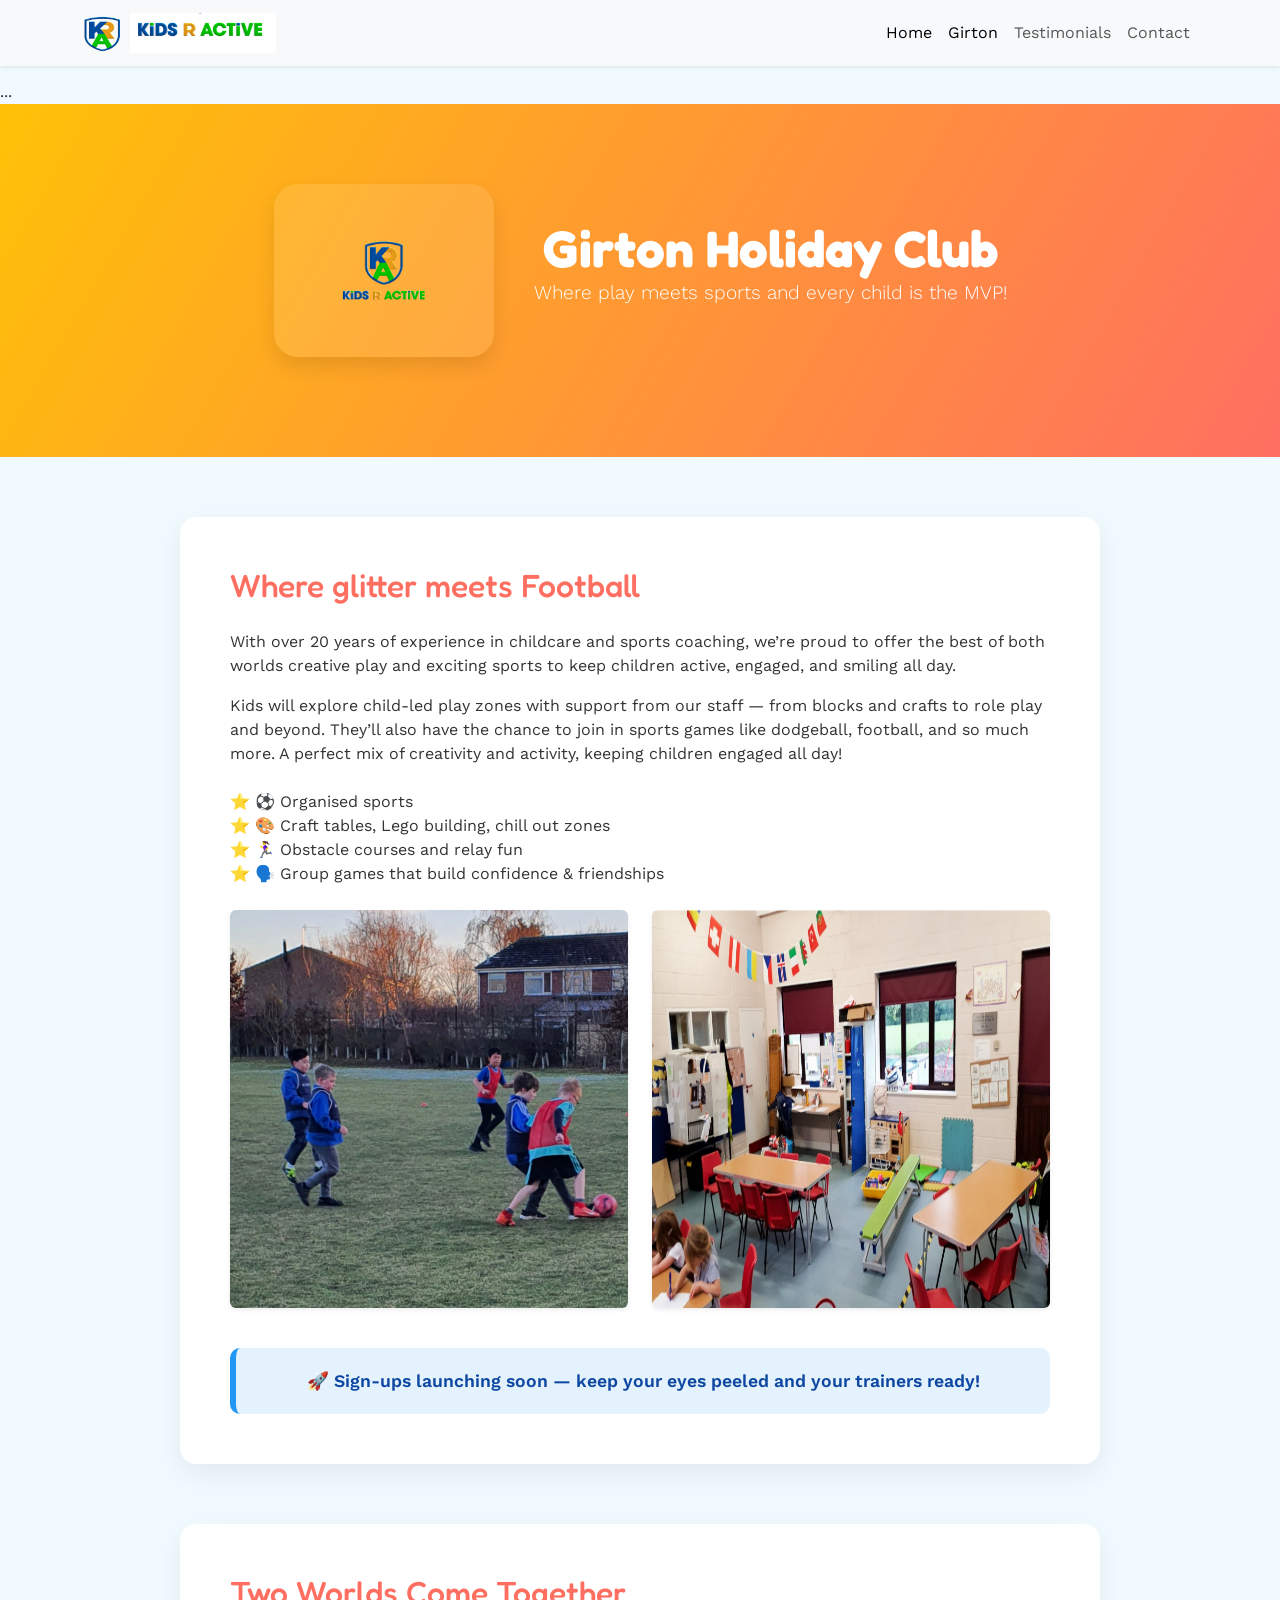
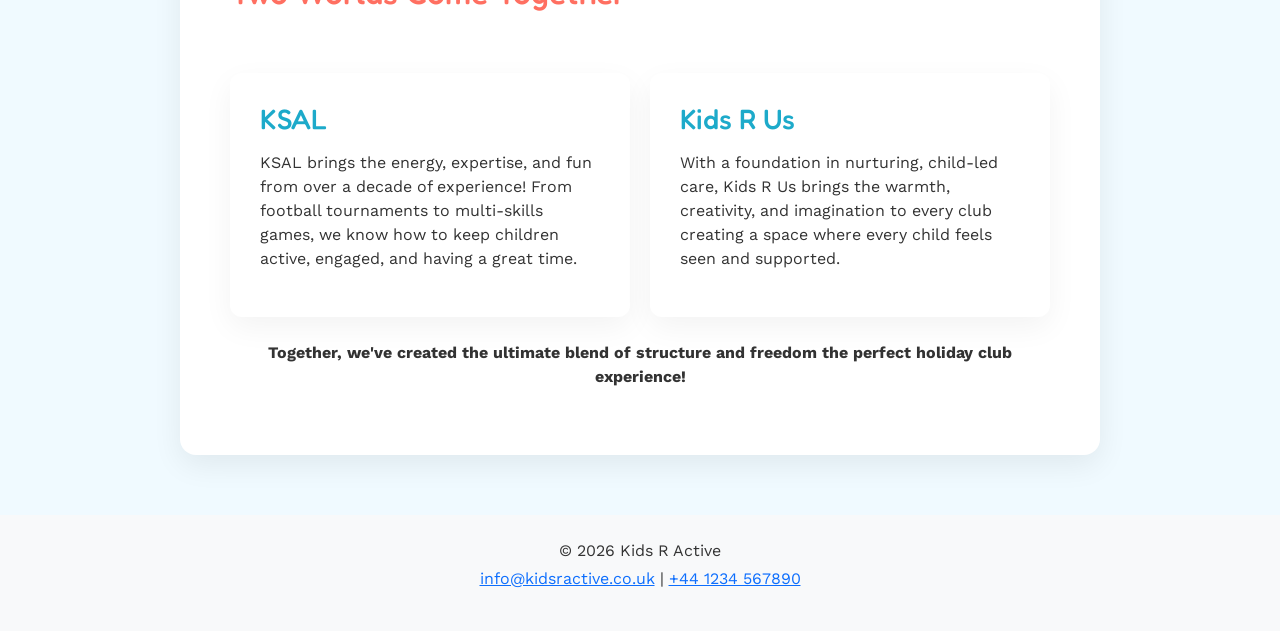
==== Girton.html @ 0ed0278f "Add files via upload" ====
<!doctype html>
<html lang="en">
  <head>
  <meta charset="utf-8">
  <meta name="viewport" content="width=device-width, initial-scale=1">
  <title>Kids R Active</title>
  <link rel="icon" type="image/png" href="IMG/Logo1.png">
  ...
</head>
<head>
  <meta charset="utf-8">
  <meta name="viewport" content="width=device-width, initial-scale=1">
  <title>Girton Holiday Club | Kids R Active</title>
  <link href="https://fonts.googleapis.com/css2?family=Fredoka+One&family=Work+Sans:wght@400;600;700&display=swap" rel="stylesheet">
  <link rel="stylesheet" href="https://cdnjs.cloudflare.com/ajax/libs/font-awesome/5.15.4/css/all.min.css">
  <link rel="stylesheet" href="https://cdn.jsdelivr.net/npm/bootstrap@5.3.0/dist/css/bootstrap.min.css">
  <style>
    body {
      font-family: 'Work Sans', sans-serif;
      background: #f0faff;
      color: #333;
      padding-top: 80px;
    }
    .hero {
      background: linear-gradient(120deg, #ffc107, #ff6f61);
      color: white;
      padding: 80px 20px;
      text-align: center;
      position: relative;
      overflow: hidden;
    }
    .hero-content-container {
      display: flex;
      align-items: center;
      justify-content: center;
      flex-wrap: wrap;
      gap: 40px;
      margin-bottom: 20px;
    }
    .hero-logo-box {
      flex-shrink: 0;
      background: rgba(255,255,255,0.1);
      border-radius: 24px;
      padding: 40px;
      box-shadow: 0 10px 20px rgba(0,0,0,0.1);
    }
    .hero-logo-box img {
      width: 140px;
      height: auto;
      display: block;
    }
    .hero h1 {
      font-family: 'Fredoka One', cursive;
      font-size: 3.2rem;
      font-weight: bold;
      margin: 0;
    }
    .hero p {
      font-size: 1.2rem;
    }
    .section {
      max-width: 920px;
      margin: 60px auto;
      background: white;
      border-radius: 16px;
      padding: 50px;
      box-shadow: 0 10px 30px rgba(0, 0, 0, 0.07);
    }
    .section h2 {
      font-family: 'Fredoka One', cursive;
      color: #ff6f61;
      font-size: 2rem;
    }
    .section ul {
      list-style: none;
      padding-left: 0;
    }
    .section ul li::before {
      content: "⭐ ";
      color: #ffc107;
    }
    .coming-soon {
      background: #e3f2fd;
      border-left: 6px solid #2196f3;
      padding: 20px;
      border-radius: 10px;
      color: #0d47a1;
      font-weight: 600;
      text-align: center;
      margin-top: 40px;
      font-size: 1.1rem;
    }
    .side-by-side {
      display: flex;
      gap: 20px;
      flex-wrap: wrap;
      margin-top: 60px;
    }
    .side-box {
      flex: 1;
      background: #ffffff;
      border-radius: 12px;
      box-shadow: 0 10px 30px rgba(0,0,0,0.05);
      padding: 30px;
      min-width: 280px;
    }
    .side-box h3 {
      font-family: 'Fredoka One', cursive;
      color: #1daaca;
      margin-bottom: 15px;
    }
    .section img.hero-image {
      width: 100%;
      border-radius: 12px;
      margin-top: 30px;
      box-shadow: 0 10px 30px rgba(0,0,0,0.1);
    }
    .navbar {
      font-family: 'Work Sans', sans-serif;
    }
  </style>
</head>
<body>

<!-- Navbar -->
<nav class="navbar navbar-expand-lg navbar-light bg-light fixed-top shadow-sm">
  <div class="container">
    <a class="navbar-brand fw-bold d-flex align-items-center gap-2" href="index.html">
  <img src="IMG/Logo1.png" alt="Kids R Active Shield Logo" width="40" height="40">
  <img src="IMG/logo-kra-text.png" alt="Kids R Active Text Logo" height="40">
</a>
    <button class="navbar-toggler" type="button" data-bs-toggle="collapse" data-bs-target="#navbarNav">
      <span class="navbar-toggler-icon"></span>
    </button>
    <div class="collapse navbar-collapse" id="navbarNav">
      <ul class="navbar-nav ms-auto">
        <li class="nav-item"><a class="nav-link active" href="index.html">Home</a></li>
       <li class="nav-item"><a class="nav-link active" href="Girton.html">Girton</a></li>
        <li class="nav-item"><a class="nav-link" href="#testimonials">Testimonials</a></li>
        <li class="nav-item"><a class="nav-link" href="#contact">Contact</a></li>
      </ul>
    </div>
  </div>
</nav>

<!-- Hero Section -->
<section class="hero">
  <div class="container">
    <div class="hero-content-container">
      <div class="hero-logo-box">
        <img src="IMG/Logo.png" alt="Kids R Active Logo">
      </div>
      <div>
        <h1>Girton Holiday Club</h1>
        <p class="lead">Where play meets sports and every child is the MVP!</p>
      </div>
    </div>
  </div>
</section>

<!-- Info Section -->
<section class="section">
  <h2 class="mb-4">Where glitter meets Football</h2>
  <p>With over 20 years of experience in childcare and sports coaching, we’re proud to offer the best of both worlds creative play and exciting sports to keep children active, engaged, and smiling all day.</p>

  <p>Kids will explore child-led play zones with support from our staff — from blocks and crafts to role play and beyond. They’ll also have the chance to join in sports games like dodgeball, football, and so much more. A perfect mix of creativity and activity, keeping children engaged all day!</p>

  <ul class="mt-4">
  <li>⚽ Organised sports</li>
  <li>🎨 Craft tables, Lego building, chill out zones</li>
  <li>🏃‍♀️ Obstacle courses and relay fun</li>
  <li>🗣️ Group games that build confidence & friendships</li>
</ul>

<div class="row mt-4 align-items-stretch">
  <div class="col-md-6 d-flex">
    <img src="IMG/Football.jpg" alt="Kids playing football" class="img-fluid rounded shadow-sm w-100 align-self-stretch">
  </div>
  <div class="col-md-6 d-flex">
    <img src="IMG/crafts.png" alt="Kids doing crafts" class="img-fluid rounded shadow-sm w-100 align-self-stretch">
  </div>
</div>

  <div class="coming-soon">
    🚀 Sign-ups launching soon — keep your eyes peeled and your trainers ready!
  </div>
</section>

<!-- KSAL & Kids R Us Section -->
<section class="section">
  <h2 class="mb-4">Two Worlds Come Together</h2>
  <div class="side-by-side">
    <div class="side-box">
      <h3>KSAL</h3>
      <p>KSAL brings the energy, expertise, and fun from over a decade of experience! From football tournaments to multi-skills games, we know how to keep children active, engaged, and having a great time.</p>
    </div>
    <div class="side-box">
      <h3>Kids R Us</h3>
      <p>With a foundation in nurturing, child-led care, Kids R Us brings the warmth, creativity, and imagination to every club  creating a space where every child feels seen and supported.</p>
    </div>
  </div>
  <p class="mt-4 text-center fw-bold">Together, we've created the ultimate blend of structure and freedom  the perfect holiday club experience!</p>
</section>

<!-- Footer -->
<footer class="footer py-4 bg-light mt-5" id="contact">
  <div class="container text-center">
    <p class="mb-1">&copy; <script>document.write(new Date().getFullYear());</script> Kids R Active</p>
    <p><a href="mailto:info@kidsractive.co.uk">info@kidsractive.co.uk</a> | <a href="tel:+441234567890">+44 1234 567890</a></p>
  </div>
</footer>

<script src="https://cdn.jsdelivr.net/npm/bootstrap@5.3.0/dist/js/bootstrap.bundle.min.js"></script>
</body>
</html>
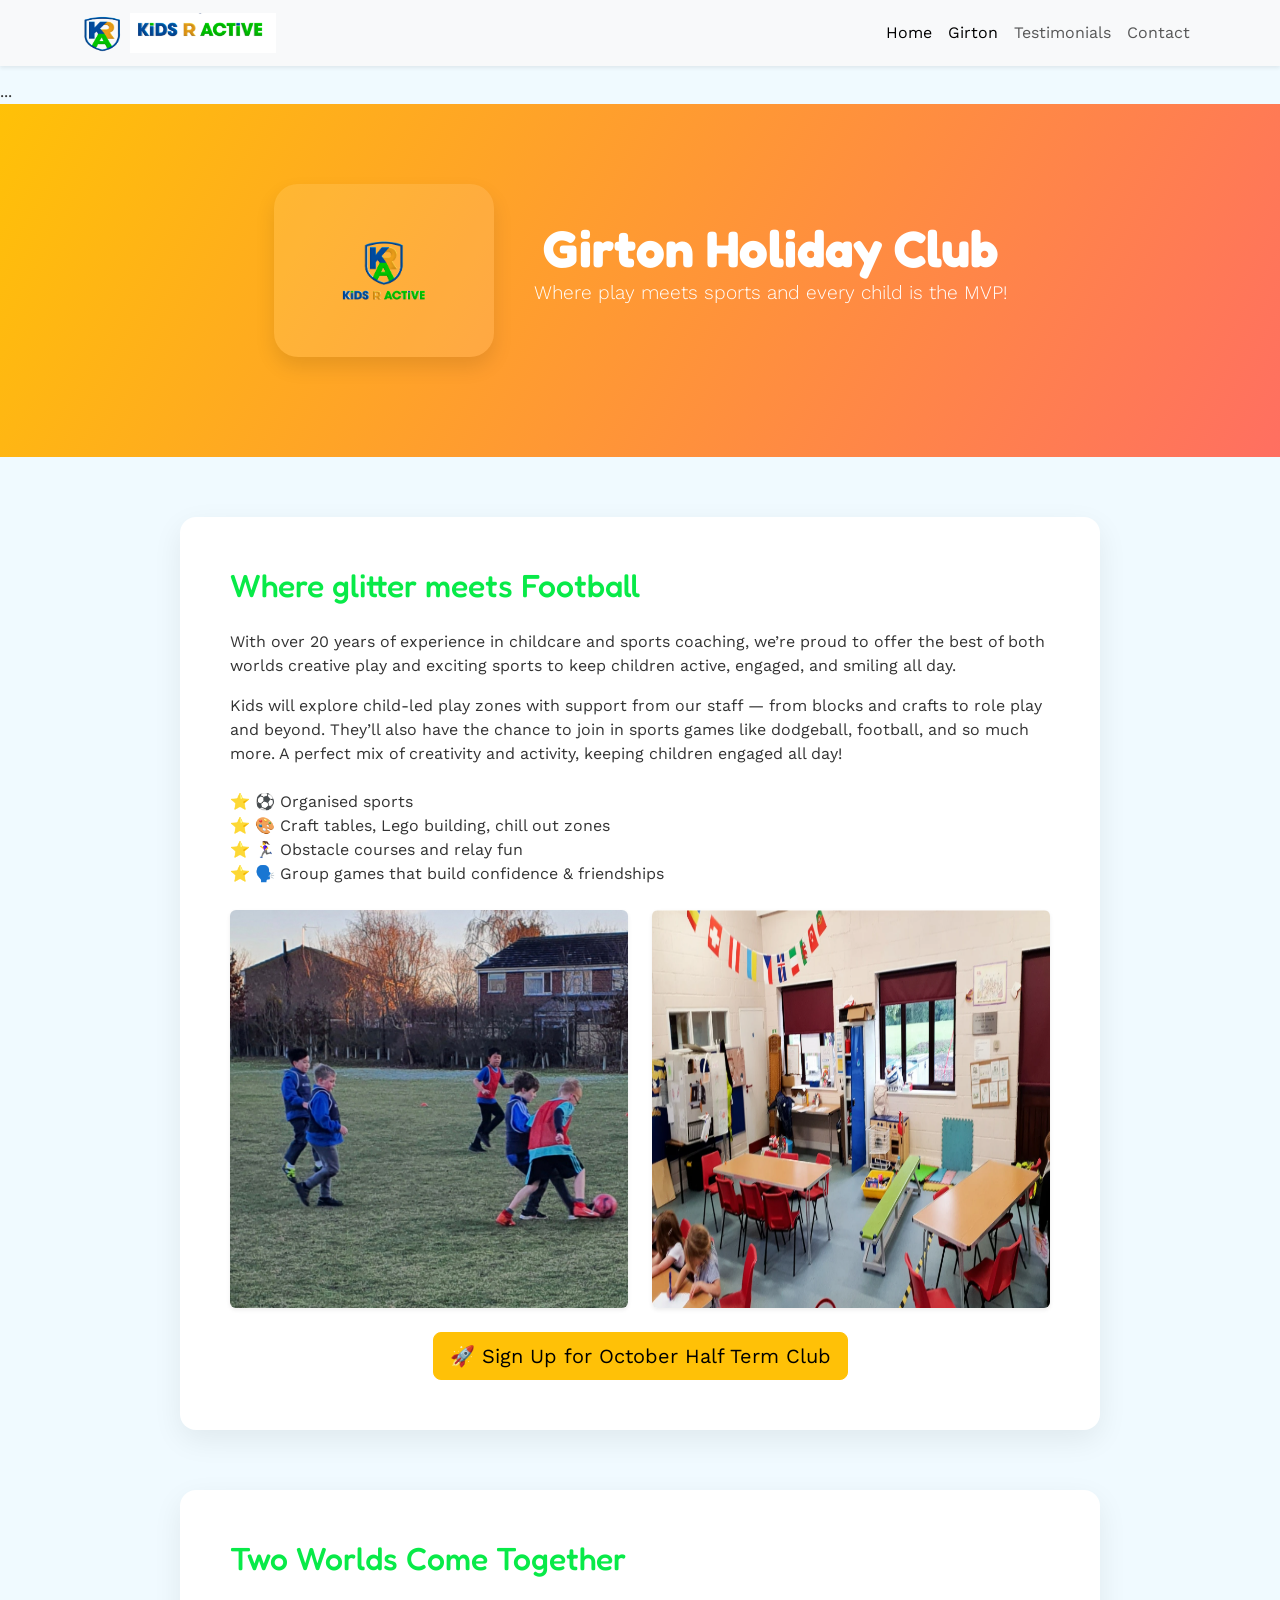
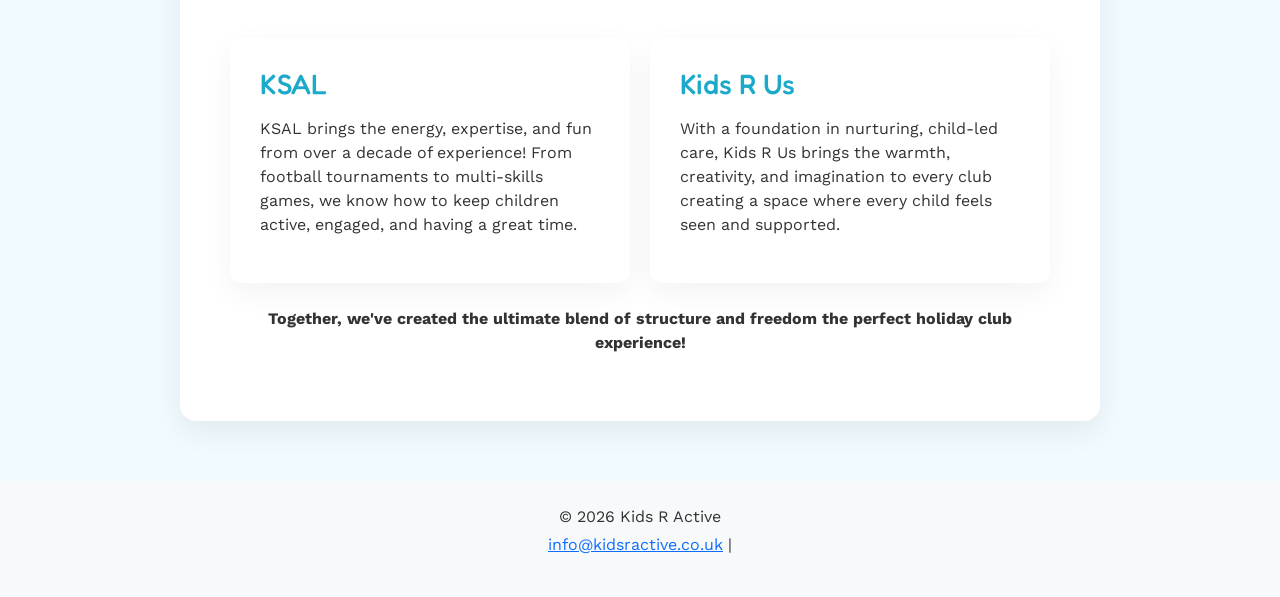
==== commit ee0055e5: "Add files via upload" ====
--- a/Girton.html
+++ b/Girton.html
@@ -68,7 +68,7 @@
     }
     .section h2 {
       font-family: 'Fredoka One', cursive;
-      color: #ff6f61;
+      color: #08ea48;
       font-size: 2rem;
     }
     .section ul {
@@ -181,9 +181,11 @@
   </div>
 </div>
 
-  <div class="coming-soon">
-    🚀 Sign-ups launching soon — keep your eyes peeled and your trainers ready!
-  </div>
+<div class="text-center mt-4">
+<a href="https://www.cognitoforms.com/KidsRActive/OctoberHalfTermKidsRActive" target="_blank" class="btn btn-warning btn-lg">
+🚀 Sign Up for October Half Term Club
+</a>
+</div>
 </section>
 
 <!-- KSAL & Kids R Us Section -->
@@ -206,7 +208,7 @@
 <footer class="footer py-4 bg-light mt-5" id="contact">
   <div class="container text-center">
     <p class="mb-1">&copy; <script>document.write(new Date().getFullYear());</script> Kids R Active</p>
-    <p><a href="mailto:info@kidsractive.co.uk">info@kidsractive.co.uk</a> | <a href="tel:+441234567890">+44 1234 567890</a></p>
+    <p><a href="mailto:info@kidsractive.co.uk">info@kidsractive.co.uk</a> |</a></p>
   </div>
 </footer>
 
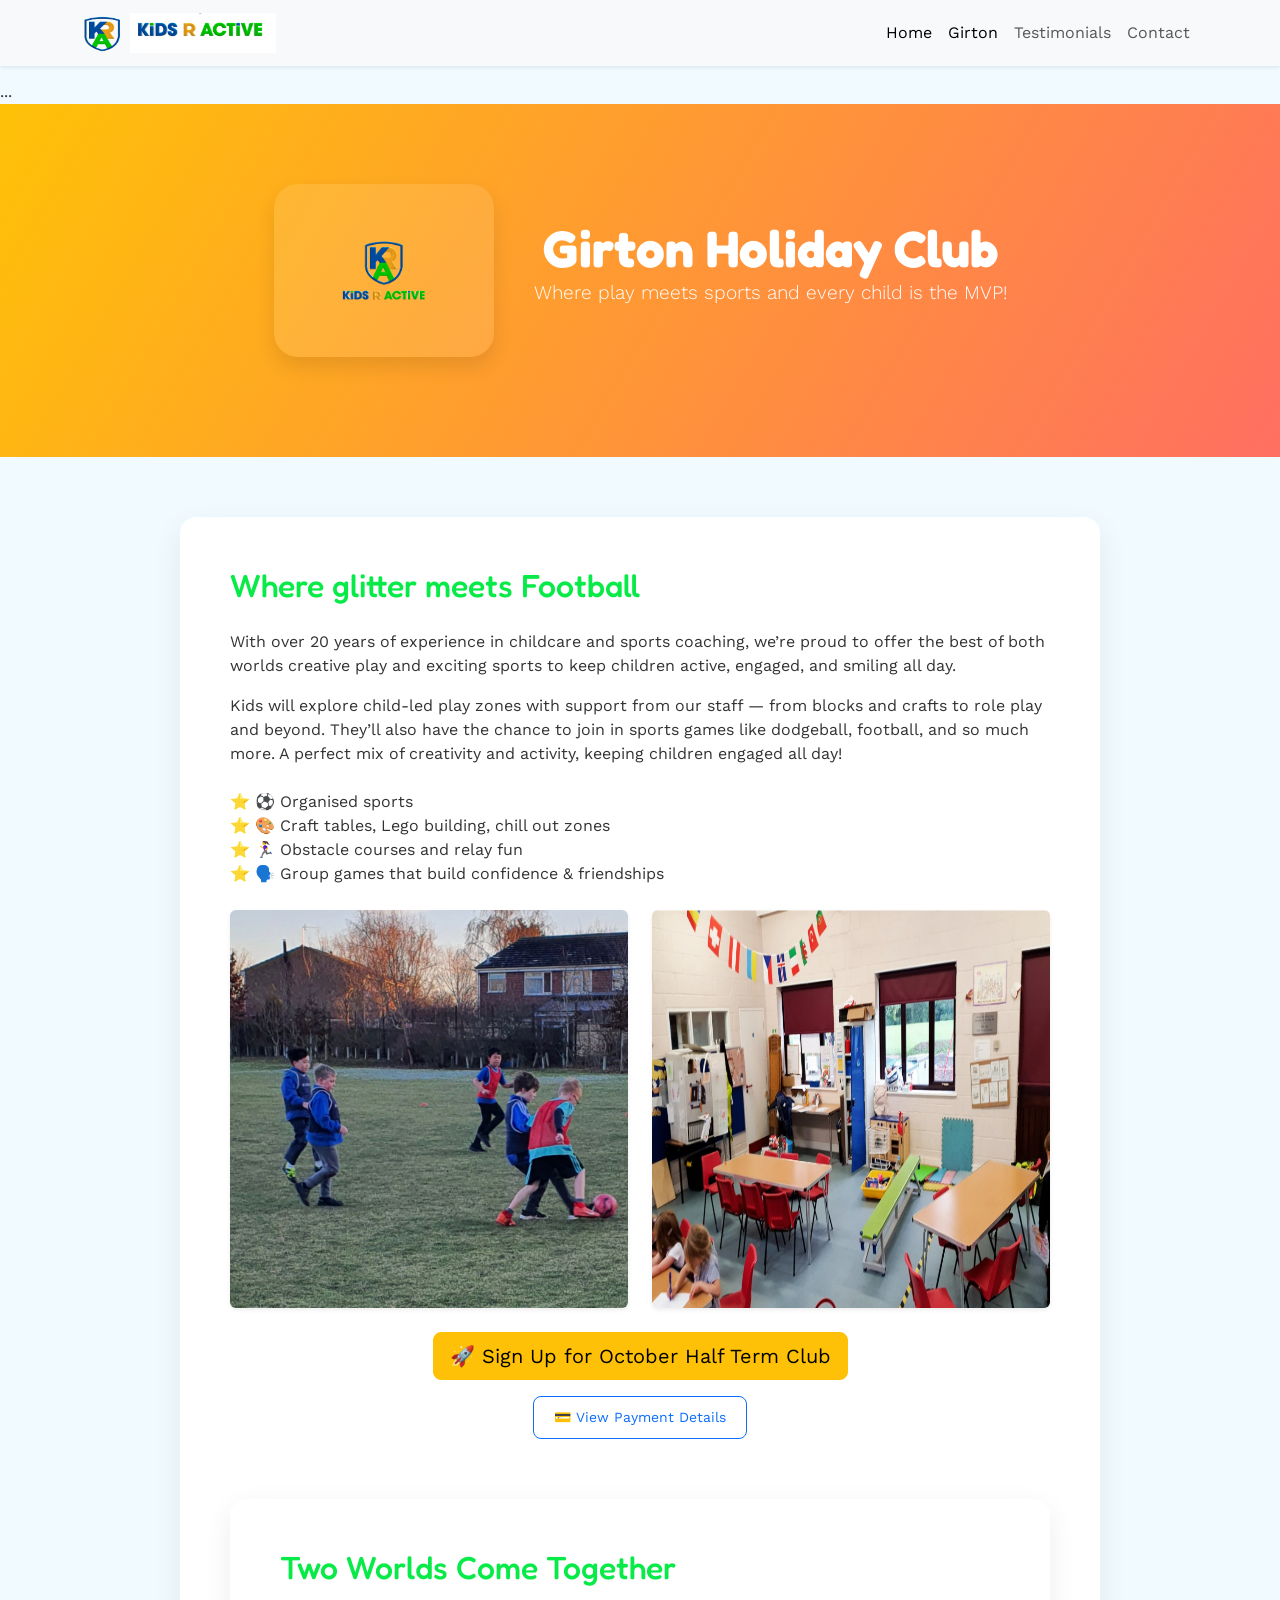
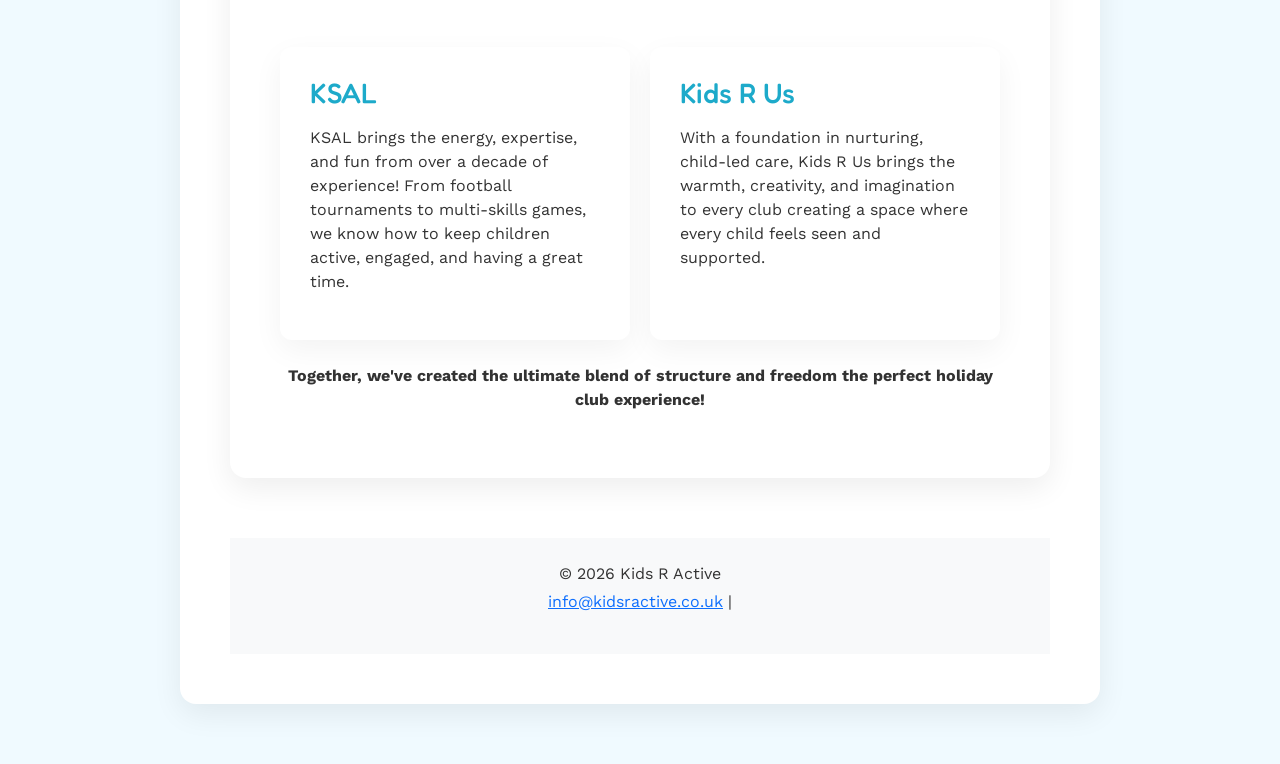
==== commit 4675500d: "Add files via upload" ====
--- a/Girton.html
+++ b/Girton.html
@@ -182,11 +182,18 @@
 </div>
 
 <div class="text-center mt-4">
-<a href="https://www.cognitoforms.com/KidsRActive/OctoberHalfTermKidsRActive" target="_blank" class="btn btn-warning btn-lg">
-🚀 Sign Up for October Half Term Club
-</a>
+  <a href="https://www.cognitoforms.com/KidsRActive/OctoberHalfTermKidsRActive" target="_blank" class="btn btn-warning btn-lg">
+    🚀 Sign Up for October Half Term Club
+  </a>
 </div>
-</section>
+
+<!-- Payment Info Box -->
+<div class="text-center mt-3">
+  <a href="payment.html" class="btn btn-outline-primary btn-sm" style="padding: 10px 20px; border-radius: 8px;">
+    💳 View Payment Details
+  </a>
+</div>
+
 
 <!-- KSAL & Kids R Us Section -->
 <section class="section">
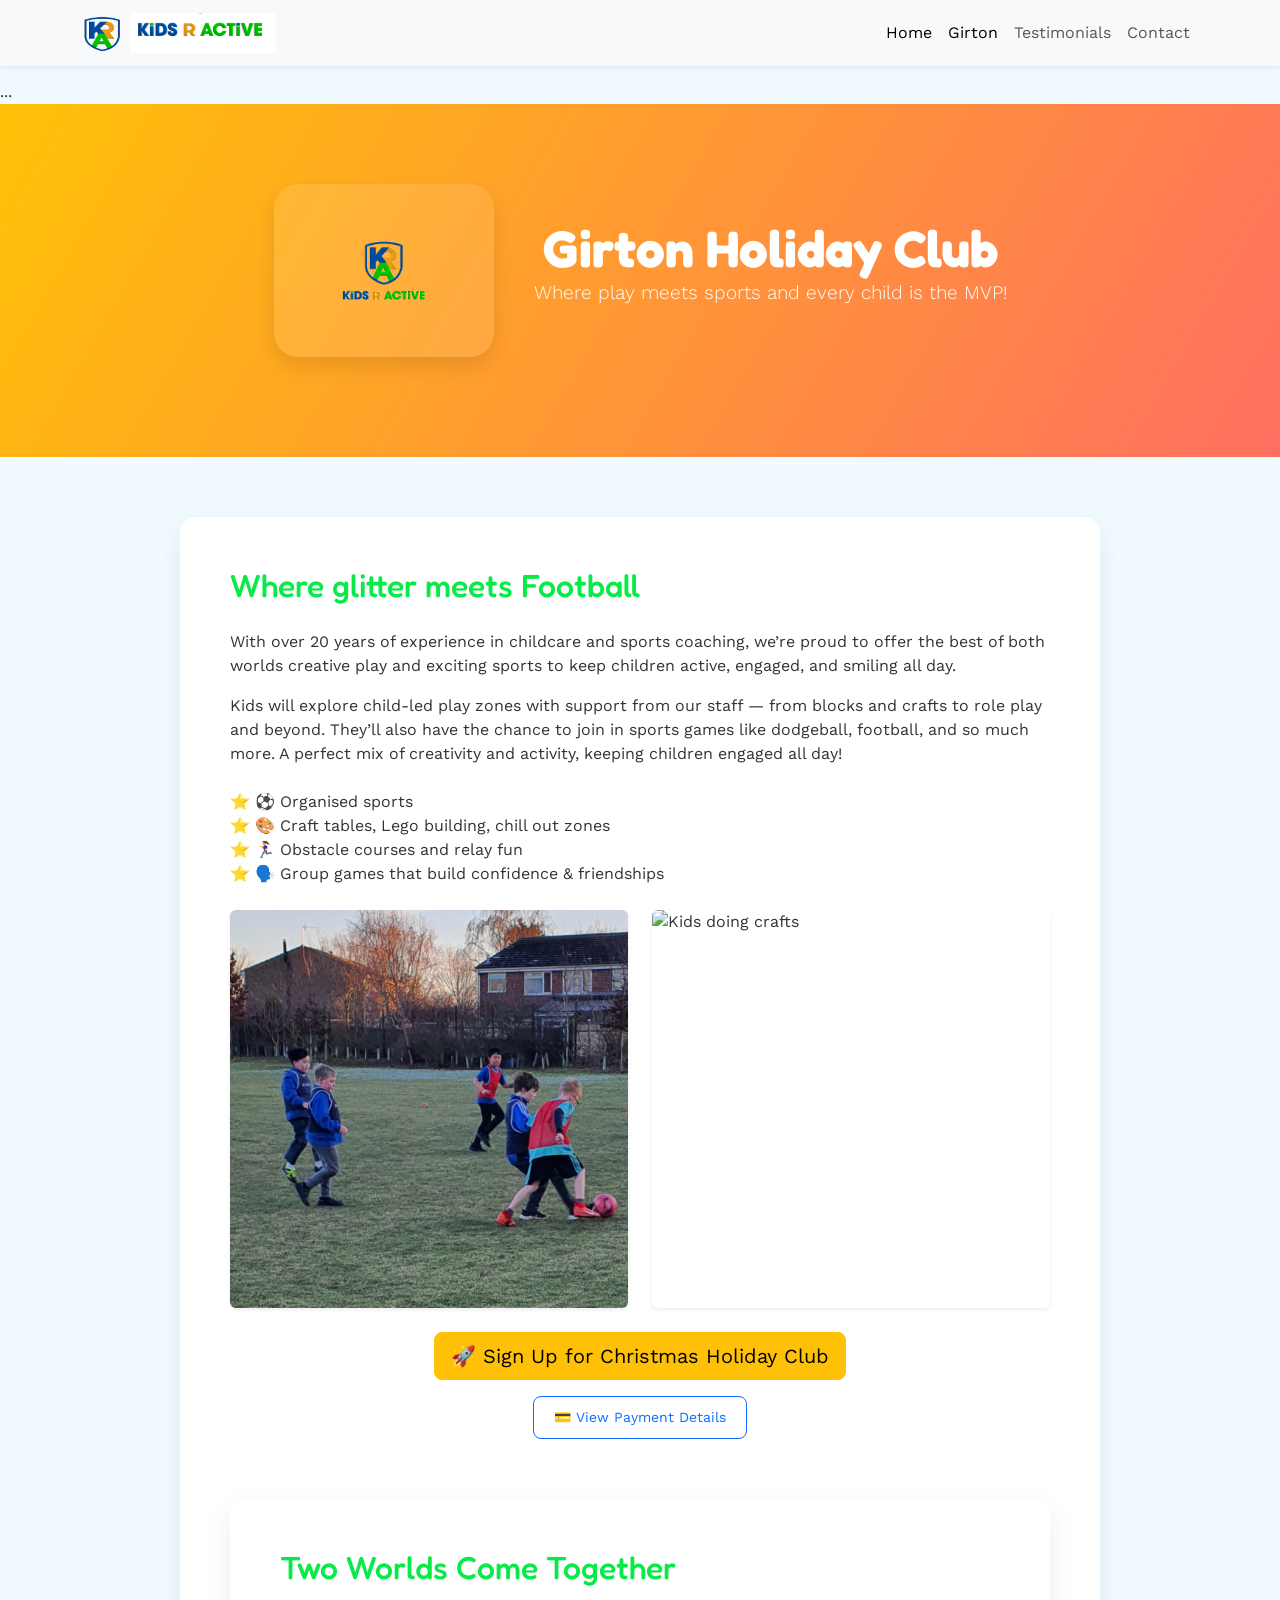
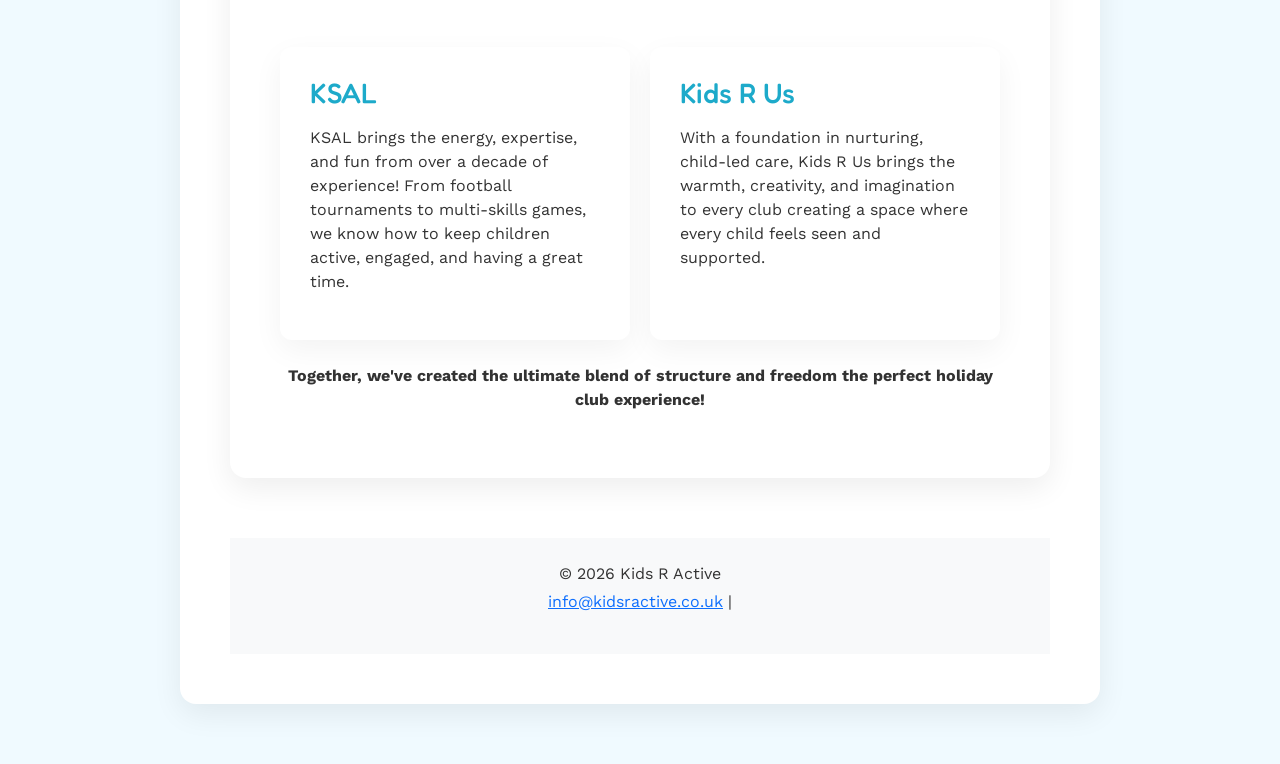
==== commit 5c497aea: "Add files via upload" ====
--- a/Girton.html
+++ b/Girton.html
@@ -177,13 +177,13 @@
     <img src="IMG/Football.jpg" alt="Kids playing football" class="img-fluid rounded shadow-sm w-100 align-self-stretch">
   </div>
   <div class="col-md-6 d-flex">
-    <img src="IMG/crafts.png" alt="Kids doing crafts" class="img-fluid rounded shadow-sm w-100 align-self-stretch">
+    <img src="IMG/xmas.png" alt="Kids doing crafts" class="img-fluid rounded shadow-sm w-100 align-self-stretch">
   </div>
 </div>
 
 <div class="text-center mt-4">
-  <a href="https://www.cognitoforms.com/KidsRActive/OctoberHalfTermKidsRActive" target="_blank" class="btn btn-warning btn-lg">
-    🚀 Sign Up for October Half Term Club
+  <a href="https://kidsractive.magicbooking.co.uk/Identity/Account/Login" target="_blank" class="btn btn-warning btn-lg">
+    🚀 Sign Up for Christmas Holiday Club
   </a>
 </div>
 
